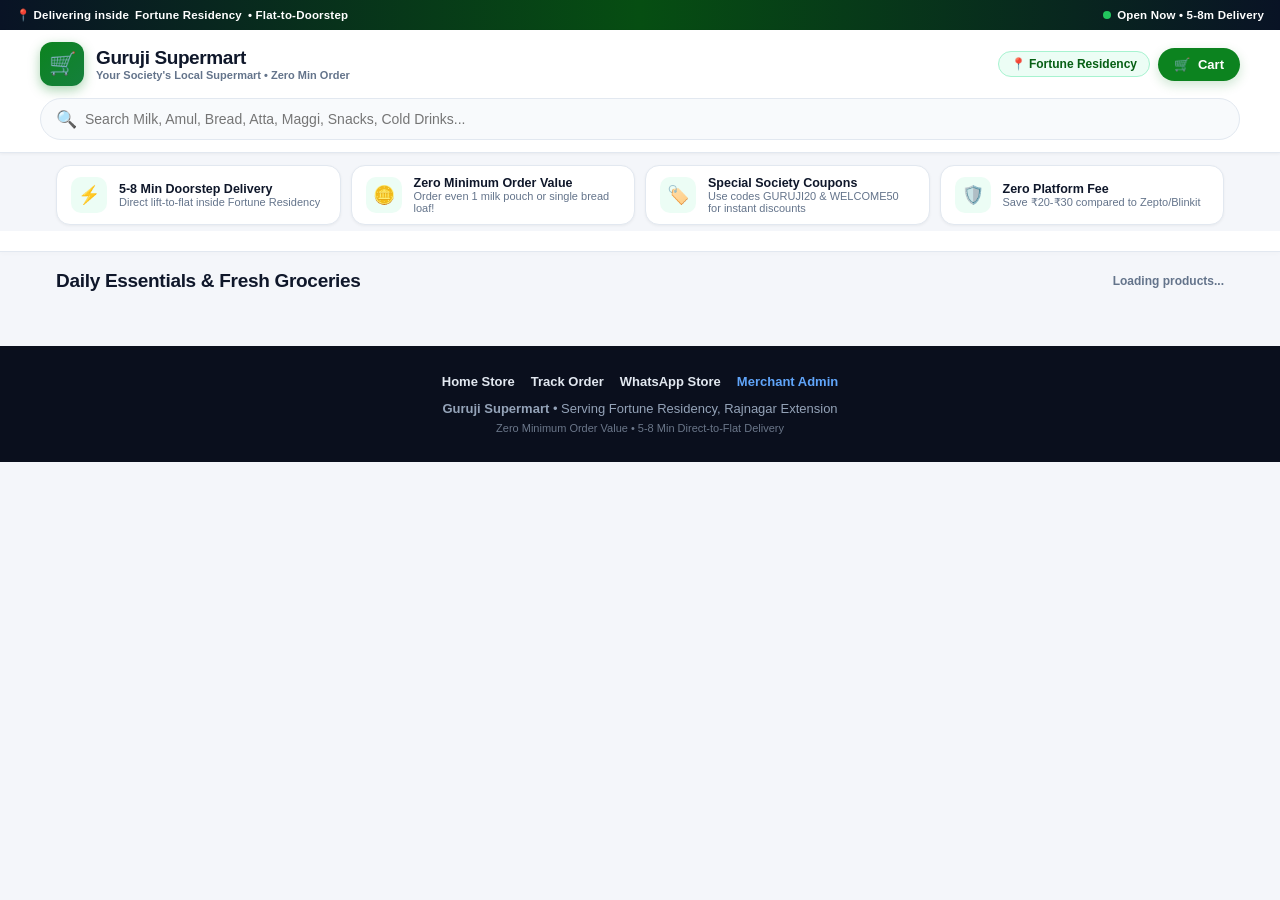
==== templates/index.html @ c7abec54 "Initial commit for Guruji Supermart 24/7 Cloud deployment" ====
<!DOCTYPE html>
<html lang="en">
<head>
  <meta charset="UTF-8">
  <meta name="viewport" content="width=device-width, initial-scale=1.0, maximum-scale=1.0, user-scalable=no">
  <title>Guruji Supermart | Fortune Residency 5-8 Min Society Delivery</title>
  <meta name="description" content="Order daily groceries, dairy, milk, bread & snacks from Guruji Supermart. Ultra-fast 5-8 minute delivery straight to your flat in Fortune Residency, Rajnagar Extension.">
  <link rel="stylesheet" href="/static/css/styles.css">
</head>
<body>

  <!-- Top Announcement Bar -->
  <div class="top-society-banner">
    <span>📍 Delivering inside <strong>Fortune Residency</strong> • Flat-to-Doorstep</span>
    <span id="store-status-badge"><span class="live-beacon"></span> Open Now • 5-8m Delivery</span>
  </div>

  <!-- Store Header -->
  <header class="store-header">
    <div class="header-container">
      <div class="header-top">
        <a href="/" class="brand-wrapper">
          <div class="brand-logo-icon">🛒</div>
          <div class="brand-text">
            <h1>Guruji Supermart</h1>
            <p>Your Society's Local Supermart • Zero Min Order</p>
          </div>
        </a>

        <div class="header-actions" style="display: flex; align-items: center; gap: 8px;">
          <button class="society-badge-pill" id="header-society-pill" onclick="openSocietyModal()">
            📍 Fortune Residency
          </button>
          <button class="header-cart-btn" onclick="openCartModal()">
            <span>🛒</span>
            <span id="header-cart-count">Cart</span>
          </button>
        </div>
      </div>

      <!-- Quick-Commerce Search Bar -->
      <div class="search-wrapper">
        <span class="search-icon">🔍</span>
        <input type="text" id="search-input" class="search-input" placeholder="Search Milk, Amul, Bread, Atta, Maggi, Snacks, Cold Drinks...">
        <button id="search-clear-btn" class="search-clear-btn" style="display: none;" onclick="resetSearch()">✕</button>
      </div>
    </div>
  </header>

  <!-- Quick Promo Badges Carousel (Blinkit / Zepto Style) -->
  <section class="promo-strip-wrapper">
    <div class="promo-strip">
      <div class="promo-pill-card">
        <div class="promo-icon-circle">⚡</div>
        <div class="promo-info">
          <strong>5-8 Min Doorstep Delivery</strong>
          <p>Direct lift-to-flat inside Fortune Residency</p>
        </div>
      </div>
      <div class="promo-pill-card">
        <div class="promo-icon-circle">🪙</div>
        <div class="promo-info">
          <strong>Zero Minimum Order Value</strong>
          <p>Order even 1 milk pouch or single bread loaf!</p>
        </div>
      </div>
      <div class="promo-pill-card">
        <div class="promo-icon-circle">🏷️</div>
        <div class="promo-info">
          <strong>Special Society Coupons</strong>
          <p>Use codes GURUJI20 & WELCOME50 for instant discounts</p>
        </div>
      </div>
      <div class="promo-pill-card">
        <div class="promo-icon-circle">🛡️</div>
        <div class="promo-info">
          <strong>Zero Platform Fee</strong>
          <p>Save ₹20-₹30 compared to Zepto/Blinkit</p>
        </div>
      </div>
    </div>
  </section>

  <!-- Sticky Categories Bar -->
  <div class="category-bar-wrapper">
    <div class="category-bar" id="category-bar">
      <!-- Dynamic categories injected here -->
    </div>
  </div>

  <!-- Products Main Grid -->
  <main class="main-container">
    <div class="section-header">
      <h2 class="section-title" id="section-title">Daily Essentials & Fresh Groceries</h2>
      <span id="item-count-label" style="font-size: 12px; font-weight: 700; color: #64748b;">Loading products...</span>
    </div>

    <div class="product-grid" id="products-grid">
      <!-- Dynamic products injected here -->
    </div>
  </main>

  <!-- Sticky Bottom Cart Bar (Mobile) -->
  <div class="mobile-cart-bar" id="mobile-cart-bar" style="display: none;" onclick="openCartModal()">
    <div class="cart-bar-left">
      <span class="cart-bar-count" id="bar-item-count">0 ITEMS</span>
      <span class="cart-bar-total" id="bar-total-amount">₹0</span>
    </div>
    <div class="cart-bar-right">
      <span>View Cart & Checkout</span>
      <span>➔</span>
    </div>
  </div>

  <!-- Cart Modal / Drawer -->
  <div class="modal-overlay" id="cart-modal">
    <div class="modal-content">
      <div class="modal-header">
        <h3>🛒 My Grocery Basket</h3>
        <button class="modal-close-btn" onclick="closeCartModal()">✕</button>
      </div>

      <!-- Dynamic Free Delivery Progress Meter -->
      <div id="cart-delivery-meter" class="free-delivery-meter" style="display: none;"></div>

      <div id="cart-modal-items">
        <!-- Injected cart items -->
      </div>

      <!-- Coupon Code Box in Cart -->
      <div id="cart-coupon-box" class="coupon-section" style="display: none;">
        <div style="display: flex; justify-content: space-between; align-items: center;">
          <strong style="font-size: 13px; color: #92400e;">🎟️ Have a Coupon Code?</strong>
          <span style="font-size: 11px; color: #b45309;">Apply for discount</span>
        </div>

        <div class="coupon-input-row">
          <input type="text" id="coupon-code-input" class="coupon-input" placeholder="Enter coupon code (e.g. GURUJI20)">
          <button type="button" class="btn-apply-coupon" onclick="applyCouponCode()">APPLY</button>
        </div>

        <div id="available-coupons-chips" style="margin-top: 8px;">
          <!-- Available clickable coupon chips -->
        </div>

        <div id="coupon-feedback-msg" style="margin-top: 6px; font-size: 12px;"></div>
      </div>

      <!-- Bill Breakdown -->
      <div id="cart-modal-summary" class="bill-breakdown" style="display: none;">
        <div class="bill-row">
          <span>Items Subtotal</span>
          <span id="summary-item-total">₹0</span>
        </div>
        <div class="bill-row">
          <span>Delivery Charge</span>
          <span id="summary-delivery-fee" style="font-weight: 700; color: #0c831f;">FREE</span>
        </div>
        <div class="bill-row savings" id="summary-coupon-row" style="display: none;">
          <span id="summary-coupon-name">Coupon Discount</span>
          <span id="summary-coupon-discount">−₹0</span>
        </div>
        <div class="bill-row savings" id="summary-savings-row" style="display: none;">
          <span>MRP Discount Savings</span>
          <span id="summary-savings">−₹0</span>
        </div>
        <div class="bill-row total">
          <span>To Pay</span>
          <span id="summary-grand-total">₹0</span>
        </div>
      </div>

      <button id="btn-proceed-checkout" class="btn-primary-action" onclick="openCheckoutModal()" style="display: none; margin-top: 10px;">
        Proceed to Society Flat Details ➔
      </button>
    </div>
  </div>

  <!-- Society Checkout Modal (Strictly 5 fields requested) -->
  <div class="modal-overlay" id="checkout-modal">
    <div class="modal-content">
      <div class="modal-header">
        <div>
          <h3>🏢 Society Flat Delivery</h3>
          <p style="font-size: 11px; color: #64748b;">Direct lift delivery inside Fortune Residency</p>
        </div>
        <button class="modal-close-btn" onclick="closeCheckoutModal()">✕</button>
      </div>

      <form id="society-checkout-form">
        <div style="background: #ecfdf5; padding: 10px 14px; border-radius: 12px; margin-bottom: 14px; font-size: 12px; color: #166534; font-weight: 700; border: 1px solid #a7f3d0;">
          ⚡ Delivery in 5-8 Minutes • Total Payable: <strong id="checkout-total-badge">₹0</strong>
        </div>

        <!-- 1. Customer Name -->
        <div class="form-group">
          <label for="checkout-name">Your Full Name <span class="req">*</span></label>
          <input type="text" id="checkout-name" class="form-input" placeholder="e.g. Rahul Sharma" required>
        </div>

        <!-- 2. Phone Number -->
        <div class="form-group">
          <label for="checkout-phone">Mobile / WhatsApp Number <span class="req">*</span></label>
          <input type="tel" id="checkout-phone" class="form-input" placeholder="10-digit mobile (e.g. 9812345678)" maxlength="10" required>
        </div>

        <!-- 3. Society Name -->
        <div class="form-group">
          <label for="checkout-society">Society Name <span class="req">*</span></label>
          <select id="checkout-society" class="form-select" required>
            <!-- Dynamic societies list -->
          </select>
        </div>

        <!-- 4. Tower & 5. Flat No. -->
        <div class="form-row-2">
          <div class="form-group">
            <label for="checkout-tower">Tower / Block <span class="req">*</span></label>
            <input type="text" id="checkout-tower" class="form-input" placeholder="e.g. Tower B / Block 2" required>
          </div>
          <div class="form-group">
            <label for="checkout-flat">Flat No. <span class="req">*</span></label>
            <input type="text" id="checkout-flat" class="form-input" placeholder="e.g. 504 / 1102" required>
          </div>
        </div>

        <!-- Payment Method -->
        <div class="form-group" style="margin-top: 6px;">
          <label>Payment Mode</label>
          <div style="display: flex; gap: 8px; flex-wrap: wrap;">
            <label style="flex: 1; min-width: 130px; display: flex; align-items: center; gap: 8px; background: #f8fafc; border: 1.5px solid #cbd5e1; padding: 10px 12px; border-radius: 10px; font-size: 12px; cursor: pointer;">
              <input type="radio" name="payment-method" value="COD" checked>
              <strong>💵 Cash on Delivery</strong>
            </label>
            <label style="flex: 1; min-width: 130px; display: flex; align-items: center; gap: 8px; background: #f8fafc; border: 1.5px solid #cbd5e1; padding: 10px 12px; border-radius: 10px; font-size: 12px; cursor: pointer;">
              <input type="radio" name="payment-method" value="UPI_DELIVERY">
              <strong>📲 UPI QR on Delivery</strong>
            </label>
          </div>
        </div>

        <!-- Optional delivery instruction -->
        <div class="form-group">
          <label for="checkout-notes">Special Instructions (Optional)</label>
          <input type="text" id="checkout-notes" class="form-input" placeholder="e.g. Ring the bell, keep outside flat">
        </div>

        <button type="submit" id="btn-submit-order" class="btn-primary-action" style="margin-top: 10px;">
          Place Order & Deliver (5-8 Mins) ➔
        </button>
      </form>
    </div>
  </div>

  <!-- Select Society Modal -->
  <div class="modal-overlay" id="society-modal">
    <div class="modal-content">
      <div class="modal-header">
        <div>
          <h3>📍 Choose Your Society</h3>
          <p style="font-size: 11px; color: #64748b;">Ultra-fast doorstep delivery</p>
        </div>
        <button class="modal-close-btn" onclick="closeSocietyModal()">✕</button>
      </div>
      <div id="society-selection-list">
        <!-- Dynamic societies list -->
      </div>
    </div>
  </div>

  <!-- Footer -->
  <footer class="store-footer">
    <div class="footer-links">
      <a href="/">Home Store</a>
      <a href="/track">Track Order</a>
      <a href="https://wa.me/919818854321" target="_blank">WhatsApp Store</a>
      <a href="/admin" target="_blank" style="color: #60a5fa;">Merchant Admin</a>
    </div>
    <p><strong>Guruji Supermart</strong> • Serving Fortune Residency, Rajnagar Extension</p>
    <p style="font-size: 11px; margin-top: 6px; opacity: 0.7;">Zero Minimum Order Value • 5-8 Min Direct-to-Flat Delivery</p>
  </footer>

  <script src="/static/js/app.js"></script>
</body>
</html>
---- static/css/styles.css ----
:root {
  --primary: #0c831f;           /* Blinkit/Zepto iconic fresh green */
  --primary-dark: #065f14;
  --primary-light: #ecfdf5;
  --primary-glow: rgba(12, 131, 31, 0.2);
  --accent: #ff6000;            /* Quick commerce vibrant discount orange */
  --accent-light: #fff7ed;
  --dark: #0a0f1d;
  --text-main: #111827;
  --text-muted: #64748b;
  --bg-page: #f4f6fa;
  --bg-card: #ffffff;
  --border: #e2e8f0;
  --border-light: #f1f5f9;
  --radius-sm: 8px;
  --radius-md: 14px;
  --radius-lg: 22px;
  --shadow-sm: 0 1px 3px rgba(0, 0, 0, 0.05);
  --shadow-md: 0 6px 16px rgba(0, 0, 0, 0.08);
  --shadow-lg: 0 14px 34px rgba(10, 15, 29, 0.14);
}

* {
  box-sizing: border-box;
  margin: 0;
  padding: 0;
  font-family: -apple-system, BlinkMacSystemFont, "Segoe UI", Roboto, "Inter", sans-serif;
  -webkit-tap-highlight-color: transparent;
}

body {
  background-color: var(--bg-page);
  color: var(--text-main);
  padding-bottom: 96px;
  min-height: 100vh;
}

/* Animations */
@keyframes pulseDot {
  0% { transform: scale(0.95); box-shadow: 0 0 0 0 rgba(34, 197, 94, 0.7); }
  70% { transform: scale(1); box-shadow: 0 0 0 8px rgba(34, 197, 94, 0); }
  100% { transform: scale(0.95); box-shadow: 0 0 0 0 rgba(34, 197, 94, 0); }
}

@keyframes slideUp {
  from { transform: translateY(100%); opacity: 0; }
  to { transform: translateY(0); opacity: 1; }
}

@keyframes shimmer {
  0% { background-position: -200% 0; }
  100% { background-position: 200% 0; }
}

/* Header & Top Bar */
.top-society-banner {
  background: linear-gradient(90deg, #091325 0%, #064e12 50%, #091325 100%);
  color: #ffffff;
  font-size: 11.5px;
  padding: 8px 16px;
  display: flex;
  justify-content: space-between;
  align-items: center;
  font-weight: 600;
  letter-spacing: 0.2px;
}

.top-society-banner span {
  display: flex;
  align-items: center;
  gap: 6px;
}

.live-beacon {
  width: 8px;
  height: 8px;
  background: #22c55e;
  border-radius: 50%;
  display: inline-block;
  animation: pulseDot 2s infinite;
}

.store-header {
  background: #ffffff;
  position: sticky;
  top: 0;
  z-index: 50;
  border-bottom: 1px solid var(--border);
  box-shadow: var(--shadow-sm);
  padding: 12px 16px;
}

.header-container {
  max-width: 1200px;
  margin: 0 auto;
  display: flex;
  flex-direction: column;
  gap: 12px;
}

.header-top {
  display: flex;
  justify-content: space-between;
  align-items: center;
}

.brand-wrapper {
  display: flex;
  align-items: center;
  gap: 12px;
  text-decoration: none;
  color: inherit;
}

.brand-logo-icon {
  width: 44px;
  height: 44px;
  background: linear-gradient(135deg, #0c831f 0%, #15803d 100%);
  color: white;
  border-radius: 12px;
  display: flex;
  align-items: center;
  justify-content: center;
  font-size: 22px;
  box-shadow: 0 4px 12px rgba(12, 131, 31, 0.35);
}

.brand-text h1 {
  font-size: 19px;
  font-weight: 900;
  letter-spacing: -0.4px;
  color: #0f172a;
  display: flex;
  align-items: center;
  gap: 6px;
}

.brand-text p {
  font-size: 11px;
  color: var(--text-muted);
  font-weight: 600;
  display: flex;
  align-items: center;
  gap: 4px;
}

.society-badge-pill {
  background: #ecfdf5;
  color: #065f14;
  border: 1px solid #a7f3d0;
  padding: 5px 12px;
  border-radius: 20px;
  font-size: 12px;
  font-weight: 700;
  display: flex;
  align-items: center;
  gap: 6px;
  cursor: pointer;
  transition: all 0.2s;
}

.society-badge-pill:hover {
  background: #d1fae5;
  transform: translateY(-1px);
}

.header-cart-btn {
  background: var(--primary);
  color: white;
  border: none;
  padding: 9px 16px;
  border-radius: 24px;
  font-weight: 800;
  font-size: 13px;
  display: flex;
  align-items: center;
  gap: 8px;
  cursor: pointer;
  transition: all 0.2s;
  box-shadow: 0 4px 12px var(--primary-glow);
}

.header-cart-btn:hover {
  background: var(--primary-dark);
  transform: translateY(-1px);
}

/* Quick Commerce Search Input */
.search-wrapper {
  position: relative;
  width: 100%;
}

.search-input {
  width: 100%;
  padding: 12px 18px 12px 44px;
  border: 1.5px solid var(--border);
  border-radius: 28px;
  background: #f8fafc;
  font-size: 14px;
  color: #0f172a;
  outline: none;
  transition: all 0.2s;
}

.search-input:focus {
  border-color: var(--primary);
  background: #ffffff;
  box-shadow: 0 0 0 4px var(--primary-glow);
}

.search-icon {
  position: absolute;
  left: 16px;
  top: 50%;
  transform: translateY(-50%);
  color: #94a3b8;
  font-size: 17px;
}

.search-clear-btn {
  position: absolute;
  right: 14px;
  top: 50%;
  transform: translateY(-50%);
  background: #e2e8f0;
  border: none;
  border-radius: 50%;
  width: 22px;
  height: 22px;
  cursor: pointer;
  display: flex;
  align-items: center;
  justify-content: center;
  font-size: 11px;
  color: #475569;
}

/* Stories / Quick Promo Badges Carousel */
.promo-strip-wrapper {
  max-width: 1200px;
  margin: 12px auto 6px auto;
  padding: 0 16px;
}

.promo-strip {
  display: grid;
  grid-template-columns: repeat(auto-fit, minmax(220px, 1fr));
  gap: 10px;
}

.promo-pill-card {
  background: #ffffff;
  border: 1px solid var(--border);
  border-radius: 14px;
  padding: 10px 14px;
  display: flex;
  align-items: center;
  gap: 12px;
  box-shadow: var(--shadow-sm);
  transition: transform 0.15s;
}

.promo-pill-card:hover {
  transform: translateY(-1px);
}

.promo-icon-circle {
  width: 36px;
  height: 36px;
  border-radius: 10px;
  background: #ecfdf5;
  display: flex;
  align-items: center;
  justify-content: center;
  font-size: 18px;
  flex-shrink: 0;
}

.promo-info strong {
  font-size: 12.5px;
  color: #0f172a;
  display: block;
}

.promo-info p {
  font-size: 11px;
  color: var(--text-muted);
}

/* Dynamic Free Delivery Progress Bar (Cart Conversion Booster) */
.free-delivery-meter {
  background: #f0fdf4;
  border: 1px dashed #86efac;
  border-radius: 12px;
  padding: 10px 14px;
  margin-bottom: 12px;
}

.meter-text {
  font-size: 12px;
  font-weight: 700;
  color: #166534;
  display: flex;
  justify-content: space-between;
  margin-bottom: 6px;
}

.meter-bar-track {
  width: 100%;
  height: 6px;
  background: #dcfce7;
  border-radius: 6px;
  overflow: hidden;
}

.meter-bar-fill {
  height: 100%;
  background: linear-gradient(90deg, #22c55e, #0c831f);
  border-radius: 6px;
  transition: width 0.3s ease-out;
}

/* Category Pills Bar */
.category-bar-wrapper {
  background: #ffffff;
  border-bottom: 1px solid var(--border);
  position: sticky;
  top: 76px;
  z-index: 40;
  box-shadow: 0 2px 4px rgba(0, 0, 0, 0.02);
}

.category-bar {
  max-width: 1200px;
  margin: 0 auto;
  padding: 10px 16px;
  display: flex;
  gap: 8px;
  overflow-x: auto;
  scrollbar-width: none;
}

.category-bar::-webkit-scrollbar {
  display: none;
}

.cat-pill {
  white-space: nowrap;
  background: #f1f5f9;
  border: 1px solid #e2e8f0;
  border-radius: 20px;
  padding: 8px 16px;
  font-size: 13px;
  font-weight: 700;
  color: #334155;
  cursor: pointer;
  display: flex;
  align-items: center;
  gap: 6px;
  transition: all 0.2s;
}

.cat-pill.active {
  background: var(--primary);
  border-color: var(--primary);
  color: white;
  box-shadow: 0 4px 10px var(--primary-glow);
}

/* Product Section */
.main-container {
  max-width: 1200px;
  margin: 18px auto;
  padding: 0 16px;
}

.section-header {
  display: flex;
  justify-content: space-between;
  align-items: center;
  margin-bottom: 14px;
}

.section-title {
  font-size: 19px;
  font-weight: 850;
  color: #0f172a;
  letter-spacing: -0.3px;
}

.product-grid {
  display: grid;
  grid-template-columns: repeat(auto-fill, minmax(185px, 1fr));
  gap: 14px;
}

@media (max-width: 640px) {
  .product-grid {
    grid-template-columns: repeat(2, 1fr);
    gap: 10px;
  }
}

/* Product Card - Zepto / Blinkit 2026 Style */
.product-card {
  background: white;
  border: 1px solid #e2e8f0;
  border-radius: var(--radius-md);
  padding: 12px;
  display: flex;
  flex-direction: column;
  position: relative;
  transition: transform 0.2s, box-shadow 0.2s, border-color 0.2s;
}

.product-card:hover {
  transform: translateY(-3px);
  box-shadow: var(--shadow-md);
  border-color: #cbd5e1;
}

.product-card.out-of-stock {
  opacity: 0.6;
}

.product-img-box {
  width: 100%;
  height: 135px;
  background: #f8fafc;
  border-radius: 10px;
  overflow: hidden;
  position: relative;
  display: flex;
  align-items: center;
  justify-content: center;
  margin-bottom: 8px;
}

.product-img-box img {
  width: 100%;
  height: 100%;
  object-fit: cover;
  transition: transform 0.35s;
}

.product-card:hover .product-img-box img {
  transform: scale(1.06);
}

.badge-discount {
  position: absolute;
  top: 6px;
  left: 6px;
  background: #ef4444;
  color: white;
  font-size: 9.5px;
  font-weight: 800;
  padding: 2px 7px;
  border-radius: 5px;
  letter-spacing: 0.3px;
  text-transform: uppercase;
  box-shadow: 0 2px 5px rgba(239, 68, 68, 0.3);
}

.badge-fast {
  position: absolute;
  bottom: 6px;
  left: 6px;
  background: rgba(10, 15, 29, 0.88);
  color: #fbbf24;
  font-size: 9.5px;
  font-weight: 750;
  padding: 2.5px 7px;
  border-radius: 5px;
  backdrop-filter: blur(4px);
}

.product-info {
  display: flex;
  flex-direction: column;
  flex-grow: 1;
}

.product-title {
  font-size: 13px;
  font-weight: 650;
  color: #1e293b;
  line-height: 1.35;
  margin-bottom: 4px;
  display: -webkit-box;
  -webkit-line-clamp: 2;
  -webkit-box-orient: vertical;
  overflow: hidden;
  min-height: 35px;
}

.product-unit {
  font-size: 11px;
  color: var(--text-muted);
  font-weight: 600;
  margin-bottom: 8px;
}

.product-bottom {
  display: flex;
  align-items: center;
  justify-content: space-between;
  margin-top: auto;
  padding-top: 6px;
}

.product-price-box {
  display: flex;
  flex-direction: column;
}

.current-price {
  font-size: 15px;
  font-weight: 900;
  color: #0f172a;
}

.mrp-price {
  font-size: 11px;
  color: #94a3b8;
  text-decoration: line-through;
}

/* Button & Counter */
.btn-add-item {
  background: #ffffff;
  color: var(--primary);
  border: 1.5px solid var(--primary);
  border-radius: 8px;
  padding: 6px 14px;
  font-weight: 800;
  font-size: 12px;
  cursor: pointer;
  transition: all 0.15s;
}

.btn-add-item:hover {
  background: var(--primary);
  color: white;
}

.qty-counter {
  display: flex;
  align-items: center;
  background: var(--primary);
  border-radius: 8px;
  overflow: hidden;
  box-shadow: 0 2px 6px var(--primary-glow);
}

.btn-qty {
  background: transparent;
  color: white;
  border: none;
  width: 28px;
  height: 28px;
  font-size: 14px;
  font-weight: 700;
  cursor: pointer;
  display: flex;
  align-items: center;
  justify-content: center;
}

.btn-qty:hover {
  background: rgba(0, 0, 0, 0.12);
}

.qty-value {
  color: white;
  font-weight: 800;
  font-size: 13px;
  padding: 0 4px;
  min-width: 20px;
  text-align: center;
}

/* Sticky Bottom Cart Bar (Mobile) */
.mobile-cart-bar {
  position: fixed;
  bottom: 12px;
  left: 12px;
  right: 12px;
  background: #0a0f1d;
  color: white;
  padding: 12px 18px;
  border-radius: 18px;
  display: flex;
  justify-content: space-between;
  align-items: center;
  z-index: 99;
  box-shadow: 0 10px 25px rgba(10, 15, 29, 0.25);
  cursor: pointer;
  animation: slideUp 0.25s ease-out;
}

.cart-bar-left {
  display: flex;
  flex-direction: column;
}

.cart-bar-count {
  font-size: 11px;
  color: #94a3b8;
  font-weight: 700;
  letter-spacing: 0.5px;
}

.cart-bar-total {
  font-size: 17px;
  font-weight: 900;
  color: #ffffff;
}

.cart-bar-right {
  display: flex;
  align-items: center;
  gap: 8px;
  font-weight: 800;
  font-size: 14px;
  color: #4ade80;
}

/* Modals & Drawers */
.modal-overlay {
  position: fixed;
  inset: 0;
  background: rgba(0, 0, 0, 0.55);
  backdrop-filter: blur(5px);
  z-index: 100;
  display: flex;
  align-items: flex-end;
  justify-content: center;
  visibility: hidden;
  opacity: 0;
  transition: opacity 0.2s, visibility 0.2s;
}

.modal-overlay.open {
  visibility: visible;
  opacity: 1;
}

.modal-content {
  background: white;
  width: 100%;
  max-width: 520px;
  max-height: 90vh;
  border-radius: 24px 24px 0 0;
  padding: 22px;
  display: flex;
  flex-direction: column;
  overflow-y: auto;
  box-shadow: var(--shadow-lg);
  transform: translateY(100%);
  transition: transform 0.25s cubic-bezier(0.16, 1, 0.3, 1);
}

.modal-overlay.open .modal-content {
  transform: translateY(0);
}

@media (min-width: 640px) {
  .modal-overlay {
    align-items: center;
  }
  .modal-content {
    border-radius: 22px;
  }
}

.modal-header {
  display: flex;
  justify-content: space-between;
  align-items: center;
  margin-bottom: 16px;
  padding-bottom: 12px;
  border-bottom: 1px solid #e2e8f0;
}

.modal-header h3 {
  font-size: 18px;
  font-weight: 850;
  color: #0f172a;
}

.modal-close-btn {
  background: #f1f5f9;
  border: none;
  width: 32px;
  height: 32px;
  border-radius: 50%;
  cursor: pointer;
  display: flex;
  align-items: center;
  justify-content: center;
  font-size: 15px;
  color: #64748b;
}

/* Coupon Box in Cart */
.coupon-section {
  background: #fffbeb;
  border: 1.5px dashed #f59e0b;
  border-radius: 14px;
  padding: 12px;
  margin: 14px 0;
}

.coupon-input-row {
  display: flex;
  gap: 8px;
  margin-top: 8px;
}

.coupon-input {
  flex: 1;
  padding: 9px 12px;
  border: 1px solid #cbd5e1;
  border-radius: 8px;
  font-size: 13px;
  font-weight: 700;
  text-transform: uppercase;
  outline: none;
}

.btn-apply-coupon {
  background: #f59e0b;
  color: #000;
  border: none;
  padding: 9px 16px;
  border-radius: 8px;
  font-weight: 800;
  font-size: 12px;
  cursor: pointer;
}

.coupon-available-badge {
  display: inline-flex;
  align-items: center;
  gap: 4px;
  background: #ffffff;
  border: 1px solid #fcd34d;
  border-radius: 6px;
  padding: 4px 8px;
  font-size: 11px;
  font-weight: 700;
  color: #b45309;
  cursor: pointer;
  margin: 4px 4px 0 0;
}

/* Bill Breakdown */
.bill-breakdown {
  background: #f8fafc;
  border-radius: 14px;
  padding: 14px;
  margin: 14px 0;
  border: 1px dashed #cbd5e1;
}

.bill-row {
  display: flex;
  justify-content: space-between;
  font-size: 13px;
  color: #475569;
  margin-bottom: 7px;
}

.bill-row.savings {
  color: var(--primary);
  font-weight: 750;
}

.bill-row.total {
  font-size: 17px;
  font-weight: 900;
  color: #0f172a;
  border-top: 1px solid #e2e8f0;
  padding-top: 10px;
  margin-top: 8px;
}

/* Primary Action Button */
.btn-primary-action {
  background: var(--primary);
  color: white;
  border: none;
  width: 100%;
  padding: 14px;
  border-radius: 14px;
  font-size: 15px;
  font-weight: 800;
  cursor: pointer;
  display: flex;
  align-items: center;
  justify-content: center;
  gap: 8px;
  transition: all 0.2s;
  box-shadow: 0 4px 12px var(--primary-glow);
}

.btn-primary-action:hover {
  background: var(--primary-dark);
}

.btn-primary-action:active {
  transform: scale(0.99);
}

/* Form Styles */
.form-group {
  margin-bottom: 14px;
}

.form-group label {
  display: block;
  font-size: 12px;
  font-weight: 700;
  color: #334155;
  margin-bottom: 6px;
}

.form-group label span.req {
  color: #ef4444;
}

.form-input, .form-select {
  width: 100%;
  padding: 11px 14px;
  border: 1.5px solid #cbd5e1;
  border-radius: 10px;
  font-size: 14px;
  color: #1e293b;
  outline: none;
  transition: all 0.2s;
}

.form-input:focus, .form-select:focus {
  border-color: var(--primary);
  box-shadow: 0 0 0 3px var(--primary-glow);
}

.form-row-2 {
  display: grid;
  grid-template-columns: 1fr 1fr;
  gap: 10px;
}

/* Footer */
.store-footer {
  margin-top: 40px;
  background: #0a0f1d;
  color: #94a3b8;
  padding: 28px 16px;
  text-align: center;
  font-size: 13px;
}

.footer-links {
  display: flex;
  justify-content: center;
  gap: 16px;
  margin-bottom: 12px;
  flex-wrap: wrap;
}

.footer-links a {
  color: #e2e8f0;
  text-decoration: none;
  font-weight: 600;
}
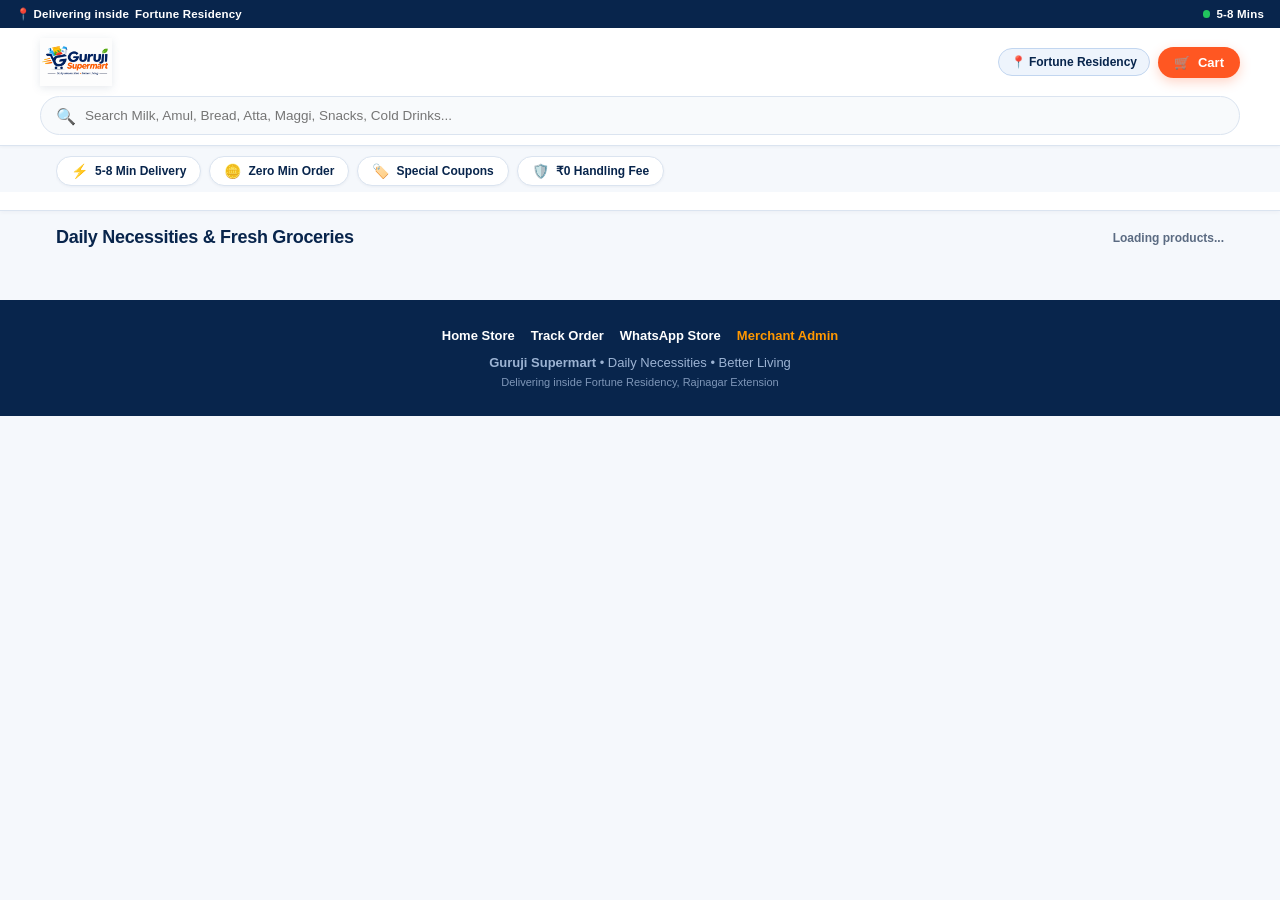
==== commit 0846bf7d: "Update official logo, navy/orange/green color palette, streamlined mobile header, and sleek feature " ====
--- a/templates/index.html
+++ b/templates/index.html
@@ -3,16 +3,16 @@
 <head>
   <meta charset="UTF-8">
   <meta name="viewport" content="width=device-width, initial-scale=1.0, maximum-scale=1.0, user-scalable=no">
-  <title>Guruji Supermart | Fortune Residency 5-8 Min Society Delivery</title>
-  <meta name="description" content="Order daily groceries, dairy, milk, bread & snacks from Guruji Supermart. Ultra-fast 5-8 minute delivery straight to your flat in Fortune Residency, Rajnagar Extension.">
+  <title>Guruji Supermart | Fortune Residency 5-8 Min Delivery</title>
+  <meta name="description" content="Order daily groceries, dairy, milk, bread & snacks from Guruji Supermart. Fast 5-8 minute delivery inside Fortune Residency with zero minimum order.">
   <link rel="stylesheet" href="/static/css/styles.css">
 </head>
 <body>
 
-  <!-- Top Announcement Bar -->
+  <!-- Minimal Clean Top Banner -->
   <div class="top-society-banner">
-    <span>📍 Delivering inside <strong>Fortune Residency</strong> • Flat-to-Doorstep</span>
-    <span id="store-status-badge"><span class="live-beacon"></span> Open Now • 5-8m Delivery</span>
+    <span>📍 Delivering inside <strong>Fortune Residency</strong></span>
+    <span id="store-status-badge"><span class="live-beacon"></span> 5-8 Mins</span>
   </div>
 
   <!-- Store Header -->
@@ -20,14 +20,10 @@
     <div class="header-container">
       <div class="header-top">
         <a href="/" class="brand-wrapper">
-          <div class="brand-logo-icon">🛒</div>
-          <div class="brand-text">
-            <h1>Guruji Supermart</h1>
-            <p>Your Society's Local Supermart • Zero Min Order</p>
-          </div>
+          <img src="/static/images/logo.png" alt="Guruji Supermart - Daily Necessities • Better Living" class="brand-logo-img">
         </a>
 
-        <div class="header-actions" style="display: flex; align-items: center; gap: 8px;">
+        <div class="header-actions">
           <button class="society-badge-pill" id="header-society-pill" onclick="openSocietyModal()">
             📍 Fortune Residency
           </button>
@@ -38,7 +34,7 @@
         </div>
       </div>
 
-      <!-- Quick-Commerce Search Bar -->
+      <!-- Quick Commerce Search Bar -->
       <div class="search-wrapper">
         <span class="search-icon">🔍</span>
         <input type="text" id="search-input" class="search-input" placeholder="Search Milk, Amul, Bread, Atta, Maggi, Snacks, Cold Drinks...">
@@ -47,36 +43,24 @@
     </div>
   </header>
 
-  <!-- Quick Promo Badges Carousel (Blinkit / Zepto Style) -->
-  <section class="promo-strip-wrapper">
-    <div class="promo-strip">
-      <div class="promo-pill-card">
-        <div class="promo-icon-circle">⚡</div>
-        <div class="promo-info">
-          <strong>5-8 Min Doorstep Delivery</strong>
-          <p>Direct lift-to-flat inside Fortune Residency</p>
-        </div>
-      </div>
-      <div class="promo-pill-card">
-        <div class="promo-icon-circle">🪙</div>
-        <div class="promo-info">
-          <strong>Zero Minimum Order Value</strong>
-          <p>Order even 1 milk pouch or single bread loaf!</p>
-        </div>
-      </div>
-      <div class="promo-pill-card">
-        <div class="promo-icon-circle">🏷️</div>
-        <div class="promo-info">
-          <strong>Special Society Coupons</strong>
-          <p>Use codes GURUJI20 & WELCOME50 for instant discounts</p>
-        </div>
-      </div>
-      <div class="promo-pill-card">
-        <div class="promo-icon-circle">🛡️</div>
-        <div class="promo-info">
-          <strong>Zero Platform Fee</strong>
-          <p>Save ₹20-₹30 compared to Zepto/Blinkit</p>
-        </div>
+  <!-- Clean, Compact Feature Chips Strip -->
+  <section class="features-strip-wrapper">
+    <div class="features-strip">
+      <div class="feature-chip">
+        <span class="icon">⚡</span>
+        <span><strong>5-8 Min</strong> Delivery</span>
+      </div>
+      <div class="feature-chip">
+        <span class="icon">🪙</span>
+        <span><strong>Zero</strong> Min Order</span>
+      </div>
+      <div class="feature-chip">
+        <span class="icon">🏷️</span>
+        <span>Special <strong class="highlight">Coupons</strong></span>
+      </div>
+      <div class="feature-chip">
+        <span class="icon">🛡️</span>
+        <span><strong>₹0</strong> Handling Fee</span>
       </div>
     </div>
   </section>
@@ -91,8 +75,8 @@
   <!-- Products Main Grid -->
   <main class="main-container">
     <div class="section-header">
-      <h2 class="section-title" id="section-title">Daily Essentials & Fresh Groceries</h2>
-      <span id="item-count-label" style="font-size: 12px; font-weight: 700; color: #64748b;">Loading products...</span>
+      <h2 class="section-title" id="section-title">Daily Necessities & Fresh Groceries</h2>
+      <span id="item-count-label" style="font-size: 12px; font-weight: 700; color: #5b6b82;">Loading products...</span>
     </div>
 
     <div class="product-grid" id="products-grid">
@@ -130,8 +114,8 @@
       <!-- Coupon Code Box in Cart -->
       <div id="cart-coupon-box" class="coupon-section" style="display: none;">
         <div style="display: flex; justify-content: space-between; align-items: center;">
-          <strong style="font-size: 13px; color: #92400e;">🎟️ Have a Coupon Code?</strong>
-          <span style="font-size: 11px; color: #b45309;">Apply for discount</span>
+          <strong style="font-size: 13px; color: #b43b00;">🎟️ Have a Coupon Code?</strong>
+          <span style="font-size: 11px; color: #ff5722; font-weight: 700;">Apply for discount</span>
         </div>
 
         <div class="coupon-input-row">
@@ -154,7 +138,11 @@
         </div>
         <div class="bill-row">
           <span>Delivery Charge</span>
-          <span id="summary-delivery-fee" style="font-weight: 700; color: #0c831f;">FREE</span>
+          <span id="summary-delivery-fee" style="font-weight: 750; color: #16a34a;">FREE</span>
+        </div>
+        <div class="bill-row">
+          <span>Platform & Handling Fee</span>
+          <span style="color: #16a34a; font-weight: 750;">₹0 (Saved ₹25 compared to others)</span>
         </div>
         <div class="bill-row savings" id="summary-coupon-row" style="display: none;">
           <span id="summary-coupon-name">Coupon Discount</span>
@@ -182,13 +170,13 @@
       <div class="modal-header">
         <div>
           <h3>🏢 Society Flat Delivery</h3>
-          <p style="font-size: 11px; color: #64748b;">Direct lift delivery inside Fortune Residency</p>
+          <p style="font-size: 11px; color: #5b6b82;">Direct delivery inside Fortune Residency</p>
         </div>
         <button class="modal-close-btn" onclick="closeCheckoutModal()">✕</button>
       </div>
 
       <form id="society-checkout-form">
-        <div style="background: #ecfdf5; padding: 10px 14px; border-radius: 12px; margin-bottom: 14px; font-size: 12px; color: #166534; font-weight: 700; border: 1px solid #a7f3d0;">
+        <div style="background: var(--primary-navy-light); padding: 10px 14px; border-radius: 12px; margin-bottom: 14px; font-size: 12px; color: var(--primary-navy); font-weight: 750; border: 1px solid #c2d6f0;">
           ⚡ Delivery in 5-8 Minutes • Total Payable: <strong id="checkout-total-badge">₹0</strong>
         </div>
 
@@ -228,11 +216,11 @@
         <div class="form-group" style="margin-top: 6px;">
           <label>Payment Mode</label>
           <div style="display: flex; gap: 8px; flex-wrap: wrap;">
-            <label style="flex: 1; min-width: 130px; display: flex; align-items: center; gap: 8px; background: #f8fafc; border: 1.5px solid #cbd5e1; padding: 10px 12px; border-radius: 10px; font-size: 12px; cursor: pointer;">
+            <label style="flex: 1; min-width: 130px; display: flex; align-items: center; gap: 8px; background: #f8fafc; border: 1.5px solid var(--border); padding: 10px 12px; border-radius: 10px; font-size: 12px; cursor: pointer;">
               <input type="radio" name="payment-method" value="COD" checked>
               <strong>💵 Cash on Delivery</strong>
             </label>
-            <label style="flex: 1; min-width: 130px; display: flex; align-items: center; gap: 8px; background: #f8fafc; border: 1.5px solid #cbd5e1; padding: 10px 12px; border-radius: 10px; font-size: 12px; cursor: pointer;">
+            <label style="flex: 1; min-width: 130px; display: flex; align-items: center; gap: 8px; background: #f8fafc; border: 1.5px solid var(--border); padding: 10px 12px; border-radius: 10px; font-size: 12px; cursor: pointer;">
               <input type="radio" name="payment-method" value="UPI_DELIVERY">
               <strong>📲 UPI QR on Delivery</strong>
             </label>
@@ -258,7 +246,7 @@
       <div class="modal-header">
         <div>
           <h3>📍 Choose Your Society</h3>
-          <p style="font-size: 11px; color: #64748b;">Ultra-fast doorstep delivery</p>
+          <p style="font-size: 11px; color: #5b6b82;">Direct society delivery</p>
         </div>
         <button class="modal-close-btn" onclick="closeSocietyModal()">✕</button>
       </div>
@@ -274,10 +262,10 @@
       <a href="/">Home Store</a>
       <a href="/track">Track Order</a>
       <a href="https://wa.me/919818854321" target="_blank">WhatsApp Store</a>
-      <a href="/admin" target="_blank" style="color: #60a5fa;">Merchant Admin</a>
-    </div>
-    <p><strong>Guruji Supermart</strong> • Serving Fortune Residency, Rajnagar Extension</p>
-    <p style="font-size: 11px; margin-top: 6px; opacity: 0.7;">Zero Minimum Order Value • 5-8 Min Direct-to-Flat Delivery</p>
+      <a href="/admin" target="_blank" style="color: #ff9800;">Merchant Admin</a>
+    </div>
+    <p><strong>Guruji Supermart</strong> • Daily Necessities • Better Living</p>
+    <p style="font-size: 11px; margin-top: 6px; opacity: 0.8;">Delivering inside Fortune Residency, Rajnagar Extension</p>
   </footer>
 
   <script src="/static/js/app.js"></script>
--- a/static/css/styles.css
+++ b/static/css/styles.css
@@ -1,23 +1,27 @@
 :root {
-  --primary: #0c831f;           /* Blinkit/Zepto iconic fresh green */
-  --primary-dark: #065f14;
-  --primary-light: #ecfdf5;
-  --primary-glow: rgba(12, 131, 31, 0.2);
-  --accent: #ff6000;            /* Quick commerce vibrant discount orange */
-  --accent-light: #fff7ed;
-  --dark: #0a0f1d;
-  --text-main: #111827;
-  --text-muted: #64748b;
-  --bg-page: #f4f6fa;
+  --primary-navy: #08254c;      /* Logo Navy Blue (Guruji) */
+  --primary-navy-dark: #041630;
+  --primary-navy-light: #eef4fc;
+  --primary-glow: rgba(8, 37, 76, 0.2);
+  --accent-orange: #ff5722;     /* Logo Orange (Supermart) */
+  --accent-orange-hover: #e64a19;
+  --accent-orange-light: #fff3ed;
+  --accent-glow: rgba(255, 87, 34, 0.25);
+  --leaf-green: #16a34a;        /* Logo Leaf Accent */
+  --leaf-green-light: #ecfdf5;
+  --dark: #07172c;
+  --text-main: #0f172a;
+  --text-muted: #5b6b82;
+  --bg-page: #f5f8fc;
   --bg-card: #ffffff;
-  --border: #e2e8f0;
-  --border-light: #f1f5f9;
+  --border: #dbe4f0;
+  --border-light: #edf2f9;
   --radius-sm: 8px;
   --radius-md: 14px;
-  --radius-lg: 22px;
-  --shadow-sm: 0 1px 3px rgba(0, 0, 0, 0.05);
-  --shadow-md: 0 6px 16px rgba(0, 0, 0, 0.08);
-  --shadow-lg: 0 14px 34px rgba(10, 15, 29, 0.14);
+  --radius-lg: 20px;
+  --shadow-sm: 0 1px 3px rgba(8, 37, 76, 0.05);
+  --shadow-md: 0 6px 18px rgba(8, 37, 76, 0.08);
+  --shadow-lg: 0 14px 34px rgba(8, 37, 76, 0.14);
 }
 
 * {
@@ -38,7 +42,7 @@
 /* Animations */
 @keyframes pulseDot {
   0% { transform: scale(0.95); box-shadow: 0 0 0 0 rgba(34, 197, 94, 0.7); }
-  70% { transform: scale(1); box-shadow: 0 0 0 8px rgba(34, 197, 94, 0); }
+  70% { transform: scale(1); box-shadow: 0 0 0 7px rgba(34, 197, 94, 0); }
   100% { transform: scale(0.95); box-shadow: 0 0 0 0 rgba(34, 197, 94, 0); }
 }
 
@@ -47,17 +51,12 @@
   to { transform: translateY(0); opacity: 1; }
 }
 
-@keyframes shimmer {
-  0% { background-position: -200% 0; }
-  100% { background-position: 200% 0; }
-}
-
-/* Header & Top Bar */
+/* Ultra Clean Mobile Top Bar */
 .top-society-banner {
-  background: linear-gradient(90deg, #091325 0%, #064e12 50%, #091325 100%);
+  background: var(--primary-navy);
   color: #ffffff;
   font-size: 11.5px;
-  padding: 8px 16px;
+  padding: 7px 16px;
   display: flex;
   justify-content: space-between;
   align-items: center;
@@ -72,22 +71,23 @@
 }
 
 .live-beacon {
-  width: 8px;
-  height: 8px;
+  width: 7.5px;
+  height: 7.5px;
   background: #22c55e;
   border-radius: 50%;
   display: inline-block;
   animation: pulseDot 2s infinite;
 }
 
+/* Header */
 .store-header {
   background: #ffffff;
   position: sticky;
   top: 0;
   z-index: 50;
-  border-bottom: 1px solid var(--border);
+  border-bottom: 1.5px solid var(--border);
   box-shadow: var(--shadow-sm);
-  padding: 12px 16px;
+  padding: 10px 16px;
 }
 
 .header-container {
@@ -95,7 +95,7 @@
   margin: 0 auto;
   display: flex;
   flex-direction: column;
-  gap: 12px;
+  gap: 10px;
 }
 
 .header-top {
@@ -107,68 +107,54 @@
 .brand-wrapper {
   display: flex;
   align-items: center;
-  gap: 12px;
+  gap: 10px;
   text-decoration: none;
   color: inherit;
 }
 
-.brand-logo-icon {
-  width: 44px;
-  height: 44px;
-  background: linear-gradient(135deg, #0c831f 0%, #15803d 100%);
-  color: white;
-  border-radius: 12px;
-  display: flex;
-  align-items: center;
-  justify-content: center;
-  font-size: 22px;
-  box-shadow: 0 4px 12px rgba(12, 131, 31, 0.35);
-}
-
-.brand-text h1 {
-  font-size: 19px;
-  font-weight: 900;
-  letter-spacing: -0.4px;
-  color: #0f172a;
-  display: flex;
-  align-items: center;
-  gap: 6px;
-}
-
-.brand-text p {
-  font-size: 11px;
-  color: var(--text-muted);
-  font-weight: 600;
-  display: flex;
-  align-items: center;
-  gap: 4px;
+.brand-logo-img {
+  height: 48px;
+  width: auto;
+  object-fit: contain;
+  filter: drop-shadow(0 2px 4px rgba(8, 37, 76, 0.1));
+}
+
+@media (max-width: 480px) {
+  .brand-logo-img {
+    height: 42px;
+  }
+}
+
+.header-actions {
+  display: flex;
+  align-items: center;
+  gap: 8px;
 }
 
 .society-badge-pill {
-  background: #ecfdf5;
-  color: #065f14;
-  border: 1px solid #a7f3d0;
-  padding: 5px 12px;
+  background: var(--primary-navy-light);
+  color: var(--primary-navy);
+  border: 1px solid #c2d6f0;
+  padding: 6px 12px;
   border-radius: 20px;
   font-size: 12px;
-  font-weight: 700;
-  display: flex;
-  align-items: center;
-  gap: 6px;
+  font-weight: 750;
+  display: flex;
+  align-items: center;
+  gap: 5px;
   cursor: pointer;
   transition: all 0.2s;
 }
 
 .society-badge-pill:hover {
-  background: #d1fae5;
-  transform: translateY(-1px);
+  background: #d8e7fa;
 }
 
 .header-cart-btn {
-  background: var(--primary);
+  background: var(--accent-orange);
   color: white;
   border: none;
-  padding: 9px 16px;
+  padding: 8px 16px;
   border-radius: 24px;
   font-weight: 800;
   font-size: 13px;
@@ -177,15 +163,15 @@
   gap: 8px;
   cursor: pointer;
   transition: all 0.2s;
-  box-shadow: 0 4px 12px var(--primary-glow);
+  box-shadow: 0 4px 12px var(--accent-glow);
 }
 
 .header-cart-btn:hover {
-  background: var(--primary-dark);
+  background: var(--accent-orange-hover);
   transform: translateY(-1px);
 }
 
-/* Quick Commerce Search Input */
+/* Search Bar */
 .search-wrapper {
   position: relative;
   width: 100%;
@@ -193,20 +179,20 @@
 
 .search-input {
   width: 100%;
-  padding: 12px 18px 12px 44px;
+  padding: 11px 18px 11px 44px;
   border: 1.5px solid var(--border);
   border-radius: 28px;
   background: #f8fafc;
-  font-size: 14px;
-  color: #0f172a;
+  font-size: 13.5px;
+  color: var(--text-main);
   outline: none;
   transition: all 0.2s;
 }
 
 .search-input:focus {
-  border-color: var(--primary);
+  border-color: var(--primary-navy);
   background: #ffffff;
-  box-shadow: 0 0 0 4px var(--primary-glow);
+  box-shadow: 0 0 0 3px var(--primary-glow);
 }
 
 .search-icon {
@@ -214,8 +200,8 @@
   left: 16px;
   top: 50%;
   transform: translateY(-50%);
-  color: #94a3b8;
-  font-size: 17px;
+  color: #788ba3;
+  font-size: 16px;
 }
 
 .search-clear-btn {
@@ -236,61 +222,51 @@
   color: #475569;
 }
 
-/* Stories / Quick Promo Badges Carousel */
-.promo-strip-wrapper {
+/* Compact, Sleek Feature Badges Strip (Clean & Non-Intrusive) */
+.features-strip-wrapper {
   max-width: 1200px;
-  margin: 12px auto 6px auto;
+  margin: 10px auto 4px auto;
   padding: 0 16px;
 }
 
-.promo-strip {
-  display: grid;
-  grid-template-columns: repeat(auto-fit, minmax(220px, 1fr));
-  gap: 10px;
-}
-
-.promo-pill-card {
+.features-strip {
+  display: flex;
+  gap: 8px;
+  overflow-x: auto;
+  scrollbar-width: none;
+  padding-bottom: 2px;
+}
+
+.features-strip::-webkit-scrollbar {
+  display: none;
+}
+
+.feature-chip {
   background: #ffffff;
   border: 1px solid var(--border);
-  border-radius: 14px;
-  padding: 10px 14px;
-  display: flex;
-  align-items: center;
-  gap: 12px;
+  border-radius: 20px;
+  padding: 6px 14px;
+  display: flex;
+  align-items: center;
+  gap: 7px;
+  white-space: nowrap;
+  font-size: 12px;
+  font-weight: 700;
+  color: var(--primary-navy);
   box-shadow: var(--shadow-sm);
-  transition: transform 0.15s;
-}
-
-.promo-pill-card:hover {
-  transform: translateY(-1px);
-}
-
-.promo-icon-circle {
-  width: 36px;
-  height: 36px;
-  border-radius: 10px;
-  background: #ecfdf5;
-  display: flex;
-  align-items: center;
-  justify-content: center;
-  font-size: 18px;
-  flex-shrink: 0;
-}
-
-.promo-info strong {
-  font-size: 12.5px;
-  color: #0f172a;
-  display: block;
-}
-
-.promo-info p {
-  font-size: 11px;
-  color: var(--text-muted);
-}
-
-/* Dynamic Free Delivery Progress Bar (Cart Conversion Booster) */
+}
+
+.feature-chip span.icon {
+  font-size: 14px;
+}
+
+.feature-chip span.highlight {
+  color: var(--accent-orange);
+}
+
+/* Free Delivery Progress Bar */
 .free-delivery-meter {
-  background: #f0fdf4;
+  background: var(--leaf-green-light);
   border: 1px dashed #86efac;
   border-radius: 12px;
   padding: 10px 14px;
@@ -316,7 +292,7 @@
 
 .meter-bar-fill {
   height: 100%;
-  background: linear-gradient(90deg, #22c55e, #0c831f);
+  background: linear-gradient(90deg, #22c55e, #16a34a);
   border-radius: 6px;
   transition: width 0.3s ease-out;
 }
@@ -326,15 +302,15 @@
   background: #ffffff;
   border-bottom: 1px solid var(--border);
   position: sticky;
-  top: 76px;
+  top: 72px;
   z-index: 40;
-  box-shadow: 0 2px 4px rgba(0, 0, 0, 0.02);
+  box-shadow: 0 2px 4px rgba(8, 37, 76, 0.03);
 }
 
 .category-bar {
   max-width: 1200px;
   margin: 0 auto;
-  padding: 10px 16px;
+  padding: 9px 16px;
   display: flex;
   gap: 8px;
   overflow-x: auto;
@@ -347,13 +323,13 @@
 
 .cat-pill {
   white-space: nowrap;
-  background: #f1f5f9;
-  border: 1px solid #e2e8f0;
+  background: #f1f5fa;
+  border: 1px solid var(--border);
   border-radius: 20px;
-  padding: 8px 16px;
-  font-size: 13px;
+  padding: 7px 15px;
+  font-size: 12.5px;
   font-weight: 700;
-  color: #334155;
+  color: #33445c;
   cursor: pointer;
   display: flex;
   align-items: center;
@@ -362,16 +338,16 @@
 }
 
 .cat-pill.active {
-  background: var(--primary);
-  border-color: var(--primary);
+  background: var(--primary-navy);
+  border-color: var(--primary-navy);
   color: white;
-  box-shadow: 0 4px 10px var(--primary-glow);
+  box-shadow: 0 3px 8px var(--primary-glow);
 }
 
 /* Product Section */
 .main-container {
   max-width: 1200px;
-  margin: 18px auto;
+  margin: 16px auto;
   padding: 0 16px;
 }
 
@@ -379,13 +355,13 @@
   display: flex;
   justify-content: space-between;
   align-items: center;
-  margin-bottom: 14px;
+  margin-bottom: 12px;
 }
 
 .section-title {
-  font-size: 19px;
+  font-size: 18px;
   font-weight: 850;
-  color: #0f172a;
+  color: var(--primary-navy);
   letter-spacing: -0.3px;
 }
 
@@ -402,10 +378,10 @@
   }
 }
 
-/* Product Card - Zepto / Blinkit 2026 Style */
+/* Product Card */
 .product-card {
   background: white;
-  border: 1px solid #e2e8f0;
+  border: 1px solid var(--border);
   border-radius: var(--radius-md);
   padding: 12px;
   display: flex;
@@ -415,9 +391,9 @@
 }
 
 .product-card:hover {
-  transform: translateY(-3px);
+  transform: translateY(-2px);
   box-shadow: var(--shadow-md);
-  border-color: #cbd5e1;
+  border-color: #b9cbe3;
 }
 
 .product-card.out-of-stock {
@@ -445,31 +421,31 @@
 }
 
 .product-card:hover .product-img-box img {
-  transform: scale(1.06);
+  transform: scale(1.05);
 }
 
 .badge-discount {
   position: absolute;
   top: 6px;
   left: 6px;
-  background: #ef4444;
+  background: var(--accent-orange);
   color: white;
   font-size: 9.5px;
   font-weight: 800;
-  padding: 2px 7px;
+  padding: 2.5px 7px;
   border-radius: 5px;
   letter-spacing: 0.3px;
   text-transform: uppercase;
-  box-shadow: 0 2px 5px rgba(239, 68, 68, 0.3);
+  box-shadow: 0 2px 5px var(--accent-glow);
 }
 
 .badge-fast {
   position: absolute;
   bottom: 6px;
   left: 6px;
-  background: rgba(10, 15, 29, 0.88);
-  color: #fbbf24;
-  font-size: 9.5px;
+  background: rgba(8, 37, 76, 0.9);
+  color: #ff9800;
+  font-size: 9px;
   font-weight: 750;
   padding: 2.5px 7px;
   border-radius: 5px;
@@ -518,7 +494,7 @@
 .current-price {
   font-size: 15px;
   font-weight: 900;
-  color: #0f172a;
+  color: var(--primary-navy);
 }
 
 .mrp-price {
@@ -530,8 +506,8 @@
 /* Button & Counter */
 .btn-add-item {
   background: #ffffff;
-  color: var(--primary);
-  border: 1.5px solid var(--primary);
+  color: var(--accent-orange);
+  border: 1.5px solid var(--accent-orange);
   border-radius: 8px;
   padding: 6px 14px;
   font-weight: 800;
@@ -541,17 +517,17 @@
 }
 
 .btn-add-item:hover {
-  background: var(--primary);
+  background: var(--accent-orange);
   color: white;
 }
 
 .qty-counter {
   display: flex;
   align-items: center;
-  background: var(--primary);
+  background: var(--accent-orange);
   border-radius: 8px;
   overflow: hidden;
-  box-shadow: 0 2px 6px var(--primary-glow);
+  box-shadow: 0 2px 6px var(--accent-glow);
 }
 
 .btn-qty {
@@ -581,13 +557,13 @@
   text-align: center;
 }
 
-/* Sticky Bottom Cart Bar (Mobile) */
+/* Mobile Sticky Bottom Bar */
 .mobile-cart-bar {
   position: fixed;
   bottom: 12px;
   left: 12px;
   right: 12px;
-  background: #0a0f1d;
+  background: var(--primary-navy);
   color: white;
   padding: 12px 18px;
   border-radius: 18px;
@@ -595,7 +571,7 @@
   justify-content: space-between;
   align-items: center;
   z-index: 99;
-  box-shadow: 0 10px 25px rgba(10, 15, 29, 0.25);
+  box-shadow: 0 10px 25px rgba(8, 37, 76, 0.3);
   cursor: pointer;
   animation: slideUp 0.25s ease-out;
 }
@@ -607,7 +583,7 @@
 
 .cart-bar-count {
   font-size: 11px;
-  color: #94a3b8;
+  color: #9cb3d3;
   font-weight: 700;
   letter-spacing: 0.5px;
 }
@@ -624,14 +600,14 @@
   gap: 8px;
   font-weight: 800;
   font-size: 14px;
-  color: #4ade80;
-}
-
-/* Modals & Drawers */
+  color: #ff9800;
+}
+
+/* Modals */
 .modal-overlay {
   position: fixed;
   inset: 0;
-  background: rgba(0, 0, 0, 0.55);
+  background: rgba(8, 37, 76, 0.6);
   backdrop-filter: blur(5px);
   z-index: 100;
   display: flex;
@@ -652,7 +628,7 @@
   width: 100%;
   max-width: 520px;
   max-height: 90vh;
-  border-radius: 24px 24px 0 0;
+  border-radius: 22px 22px 0 0;
   padding: 22px;
   display: flex;
   flex-direction: column;
@@ -681,17 +657,17 @@
   align-items: center;
   margin-bottom: 16px;
   padding-bottom: 12px;
-  border-bottom: 1px solid #e2e8f0;
+  border-bottom: 1px solid var(--border);
 }
 
 .modal-header h3 {
   font-size: 18px;
   font-weight: 850;
-  color: #0f172a;
+  color: var(--primary-navy);
 }
 
 .modal-close-btn {
-  background: #f1f5f9;
+  background: #f1f5fa;
   border: none;
   width: 32px;
   height: 32px;
@@ -704,10 +680,10 @@
   color: #64748b;
 }
 
-/* Coupon Box in Cart */
+/* Coupon Box */
 .coupon-section {
-  background: #fffbeb;
-  border: 1.5px dashed #f59e0b;
+  background: #fff8f5;
+  border: 1.5px dashed var(--accent-orange);
   border-radius: 14px;
   padding: 12px;
   margin: 14px 0;
@@ -722,17 +698,17 @@
 .coupon-input {
   flex: 1;
   padding: 9px 12px;
-  border: 1px solid #cbd5e1;
+  border: 1px solid var(--border);
   border-radius: 8px;
   font-size: 13px;
-  font-weight: 700;
+  font-weight: 750;
   text-transform: uppercase;
   outline: none;
 }
 
 .btn-apply-coupon {
-  background: #f59e0b;
-  color: #000;
+  background: var(--accent-orange);
+  color: white;
   border: none;
   padding: 9px 16px;
   border-radius: 8px;
@@ -746,12 +722,12 @@
   align-items: center;
   gap: 4px;
   background: #ffffff;
-  border: 1px solid #fcd34d;
+  border: 1px solid #ffd0b8;
   border-radius: 6px;
   padding: 4px 8px;
   font-size: 11px;
   font-weight: 700;
-  color: #b45309;
+  color: var(--accent-orange);
   cursor: pointer;
   margin: 4px 4px 0 0;
 }
@@ -762,7 +738,7 @@
   border-radius: 14px;
   padding: 14px;
   margin: 14px 0;
-  border: 1px dashed #cbd5e1;
+  border: 1px dashed var(--border);
 }
 
 .bill-row {
@@ -774,22 +750,22 @@
 }
 
 .bill-row.savings {
-  color: var(--primary);
+  color: var(--leaf-green);
   font-weight: 750;
 }
 
 .bill-row.total {
   font-size: 17px;
   font-weight: 900;
-  color: #0f172a;
-  border-top: 1px solid #e2e8f0;
+  color: var(--primary-navy);
+  border-top: 1px solid var(--border);
   padding-top: 10px;
   margin-top: 8px;
 }
 
-/* Primary Action Button */
+/* Action Button */
 .btn-primary-action {
-  background: var(--primary);
+  background: var(--accent-orange);
   color: white;
   border: none;
   width: 100%;
@@ -803,18 +779,18 @@
   justify-content: center;
   gap: 8px;
   transition: all 0.2s;
-  box-shadow: 0 4px 12px var(--primary-glow);
+  box-shadow: 0 4px 12px var(--accent-glow);
 }
 
 .btn-primary-action:hover {
-  background: var(--primary-dark);
+  background: var(--accent-orange-hover);
 }
 
 .btn-primary-action:active {
   transform: scale(0.99);
 }
 
-/* Form Styles */
+/* Forms */
 .form-group {
   margin-bottom: 14px;
 }
@@ -823,7 +799,7 @@
   display: block;
   font-size: 12px;
   font-weight: 700;
-  color: #334155;
+  color: #33445c;
   margin-bottom: 6px;
 }
 
@@ -834,16 +810,16 @@
 .form-input, .form-select {
   width: 100%;
   padding: 11px 14px;
-  border: 1.5px solid #cbd5e1;
+  border: 1.5px solid var(--border);
   border-radius: 10px;
   font-size: 14px;
-  color: #1e293b;
+  color: #0f172a;
   outline: none;
   transition: all 0.2s;
 }
 
 .form-input:focus, .form-select:focus {
-  border-color: var(--primary);
+  border-color: var(--primary-navy);
   box-shadow: 0 0 0 3px var(--primary-glow);
 }
 
@@ -856,8 +832,8 @@
 /* Footer */
 .store-footer {
   margin-top: 40px;
-  background: #0a0f1d;
-  color: #94a3b8;
+  background: var(--primary-navy);
+  color: #9cb3d3;
   padding: 28px 16px;
   text-align: center;
   font-size: 13px;
@@ -872,7 +848,7 @@
 }
 
 .footer-links a {
-  color: #e2e8f0;
+  color: #ffffff;
   text-decoration: none;
   font-weight: 600;
 }
